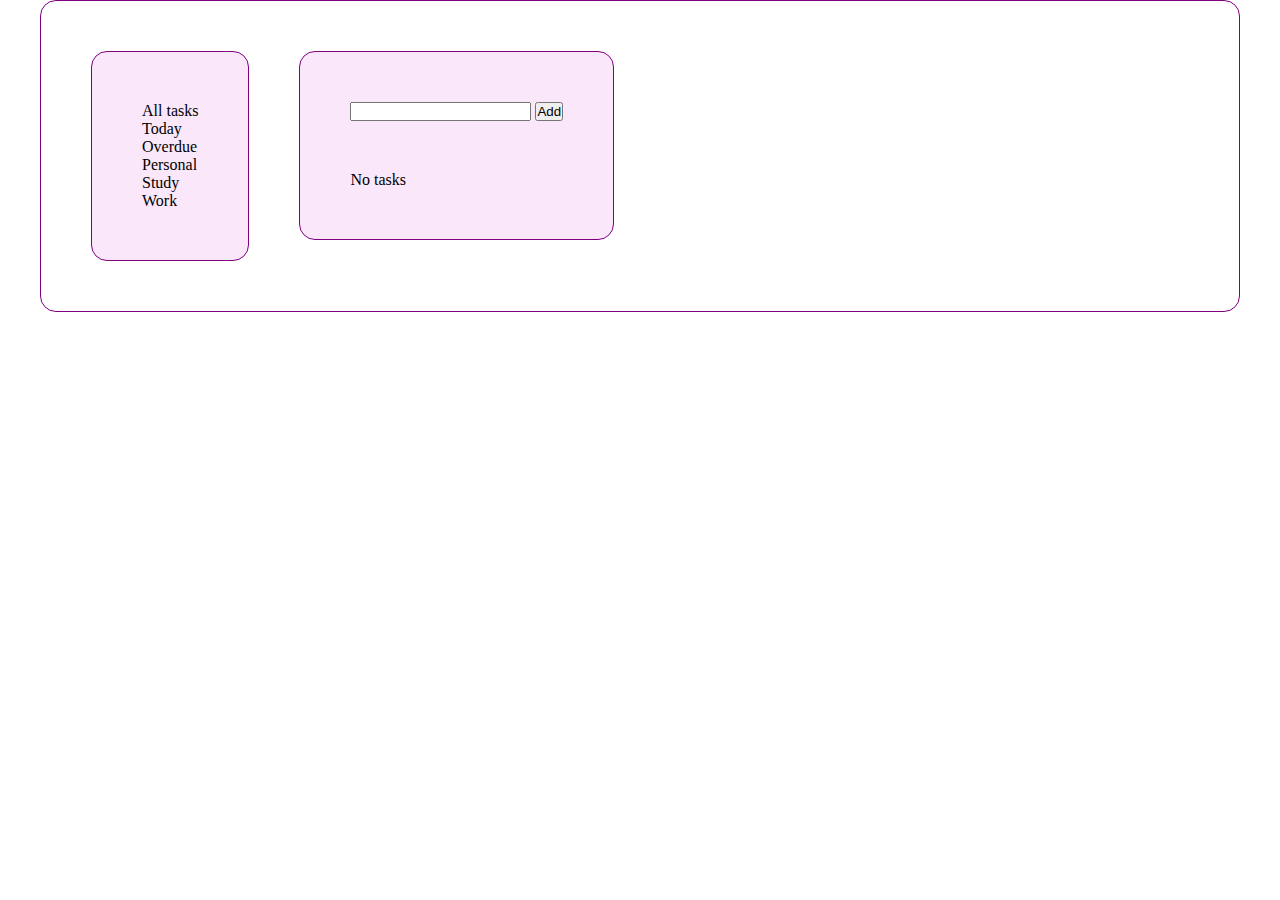
==== index.html @ e9718b87 "feat : add basic layout, styles, add-task function" ====
<!DOCTYPE html>
<html lang="en">
	<head>
		<meta charset="UTF-8" />
		<meta
			name="viewport"
			content="width=device-width, initial-scale=1.0" />
		<title>TODO</title>
		<link
			rel="stylesheet"
			href="./style.css" />
	</head>
	<body>
		<h1 class="hidden">To Do List</h1>
		<div class="wrapper">
			<section class="menu">
				<div class="menu__container">
					<ul class="list">
						<li class="list__item">All tasks</li>
						<li class="list__item">Today</li>
						<li class="list__item">Overdue</li>
						<li class="list__item">Personal</li>
						<li class="list__item">Study</li>
						<li class="list__item">Work</li>
					</ul>
				</div>
			</section>
			<section class="list">
				<div class="list__container">
					<div class="input__panel">
						<label class="add-task__label"></label>
						<input
							type="text"
							id="task-input" 
                            autocomplete="off"/>
                            <button class="add-task__btn">Add</button>
					</div>
					<div class="task__list">
						<div class="start__text">No tasks</div>
					</div>
				</div>
			</section>
		</div>
        <script src="./main.js"></script>
	</body>
</html>
---- style.css ----
*{
    margin: 0;
    padding: 0;
    box-sizing: border-box;
}

.hidden {
    display: none;
}
ul {
    list-style: none;
}
.wrapper {
    max-width: 1200px;
    margin: 0 auto;
    display: flex;
    padding: 50px;
    border: 1px solid purple;
    border-radius: 1rem;
    gap: 50px;
}

.menu__container,
.list__container {
    padding: 50px;
    background: rgb(250, 231, 250);
    border: 1px solid purple;
    border-radius: 1rem;
    display: flex;
    flex-direction: column;
}

.input__panel {
    margin-bottom: 50px;
}

.task-block {
    display: flex;
    gap: 1rem;
    margin-top: 1rem;
}

.warning {
    color: red;
}
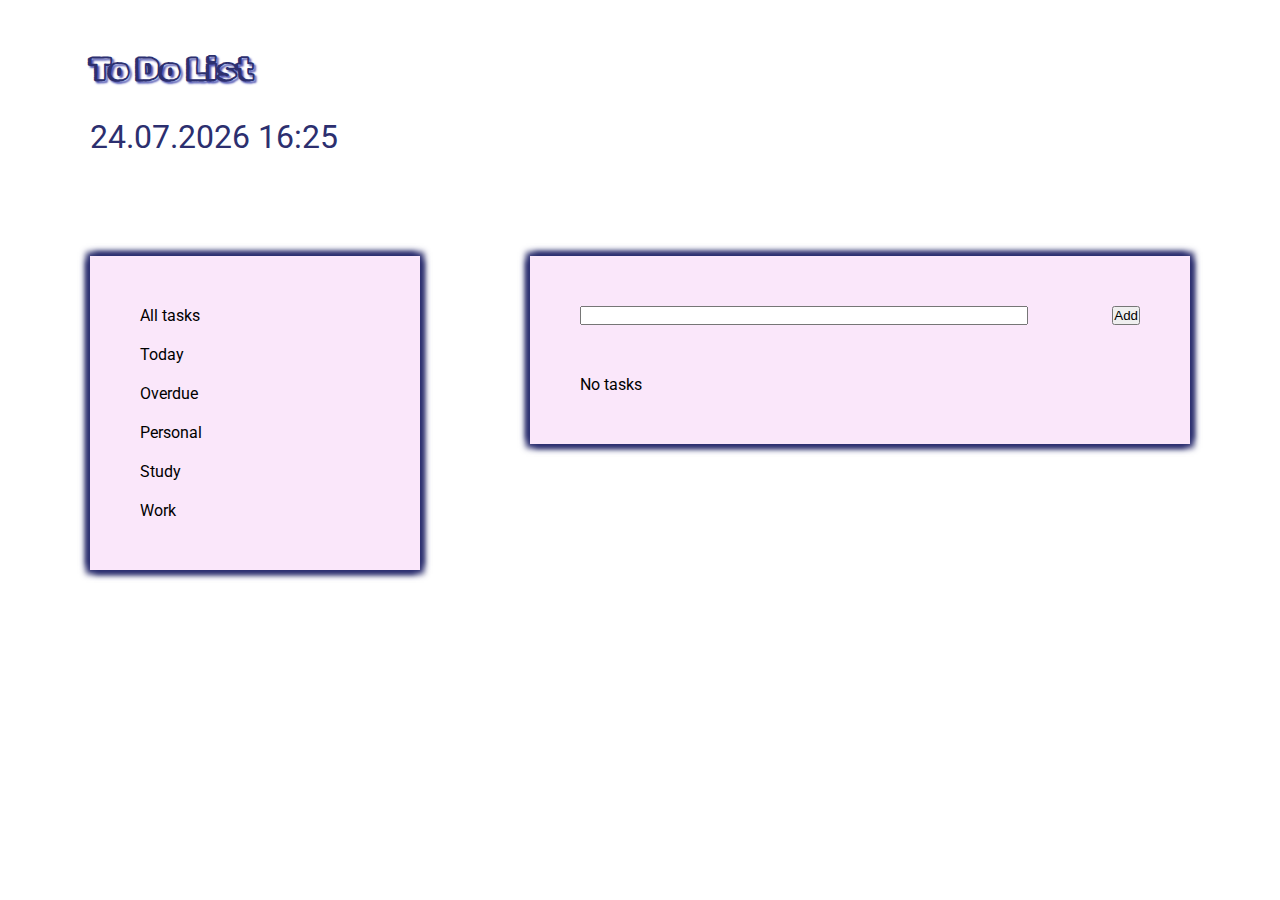
==== commit 548beb46: "feat : add some styles, showTime function" ====
--- a/index.html
+++ b/index.html
@@ -9,13 +9,28 @@
 		<link
 			rel="stylesheet"
 			href="./style.css" />
+		<link
+			rel="preconnect"
+			href="https://fonts.googleapis.com" />
+		<link
+			rel="preconnect"
+			href="https://fonts.gstatic.com"
+			crossorigin />
+		<link
+			href="https://fonts.googleapis.com/css2?family=Roboto:ital,wght@0,100;0,300;0,400;0,500;0,700;0,900;1,100;1,300;1,400;1,500;1,700;1,900&family=Rubik+Doodle+Shadow&display=swap"
+			rel="stylesheet" />
 	</head>
 	<body>
-		<h1 class="hidden">To Do List</h1>
-		<div class="wrapper">
+		<header>
+			<div class="wrapper header__container">
+				<h1 class="header__title">To Do List</h1>
+			</div>
+		</header>
+		<main>
+			<div class="wrapper main__container">
 			<section class="menu">
 				<div class="menu__container">
-					<ul class="list">
+					<ul class="menu__list">
 						<li class="list__item">All tasks</li>
 						<li class="list__item">Today</li>
 						<li class="list__item">Overdue</li>
@@ -28,12 +43,13 @@
 			<section class="list">
 				<div class="list__container">
 					<div class="input__panel">
-						<label class="add-task__label"></label>
+						
 						<input
+						class="task-input"
 							type="text"
-							id="task-input" 
-                            autocomplete="off"/>
-                            <button class="add-task__btn">Add</button>
+							id="task-input"
+							autocomplete="off" />
+						<button class="add-task__btn">Add</button>
 					</div>
 					<div class="task__list">
 						<div class="start__text">No tasks</div>
@@ -41,6 +57,8 @@
 				</div>
 			</section>
 		</div>
-        <script src="./main.js"></script>
+		</main>
+		
+		<script src="./main.js"></script>
 	</body>
 </html>
--- a/style.css
+++ b/style.css
@@ -1,45 +1,117 @@
-*{
-    margin: 0;
-    padding: 0;
-    box-sizing: border-box;
+* {
+	margin: 0;
+	padding: 0;
+	box-sizing: border-box;
+}
+
+:root {
+	--accent-color: rgb(44, 47, 111);
+}
+
+body {
+	font-family: 'Roboto', sans-serif;
 }
 
 .hidden {
-    display: none;
+	display: none;
 }
 ul {
-    list-style: none;
+	list-style: none;
 }
 .wrapper {
-    max-width: 1200px;
-    margin: 0 auto;
-    display: flex;
-    padding: 50px;
-    border: 1px solid purple;
-    border-radius: 1rem;
-    gap: 50px;
+	max-width: 1200px;
+	margin: 0 auto;
+	padding: 50px;
 }
 
+.header__container {
+	display: flex;
+	flex-direction: column;
+}
+.header__title {
+	font-family: 'Rubik Doodle Shadow', system-ui;
+	color: rgb(18, 18, 99);
+	color: var(--accent-color);
+	margin-bottom: 30px;
+    text-shadow: 2px 2px 2px rgb(74, 80, 177);;
+}
+
+.header__time {
+	font-size: 32px;
+	color: var(--accent-color);
+}
+
+.main__container {
+	display: flex;
+	justify-content: space-between;
+	gap: 20px;
+}
+.menu {
+	flex-basis: 30%;
+}
 .menu__container,
 .list__container {
-    padding: 50px;
-    background: rgb(250, 231, 250);
-    border: 1px solid purple;
-    border-radius: 1rem;
+	padding: 50px;
+	background: rgb(250, 231, 250);
+	box-shadow: 4px 4px 6px var(--accent-color),
+		-4px -4px 6px var(--accent-color),
+        4px -4px 6px var(--accent-color),
+        -4px 4px 6px var(--accent-color);
+	display: flex;
+	flex-direction: column;
+	align-items: stretch;    
+}
+
+.menu__list {
     display: flex;
     flex-direction: column;
+    gap: 20px;
+}
+.list {
+	flex-basis: 60%;
 }
 
 .input__panel {
-    margin-bottom: 50px;
+	margin-bottom: 50px;
+	display: flex;
+	gap: 30px;
+	flex-wrap: wrap;
+	justify-content: space-between;
+}
+
+.task-input {
+	flex-basis: 80%;
+}
+
+.add-task__btn {
+	cursor: pointer;
 }
 
 .task-block {
-    display: flex;
-    gap: 1rem;
-    margin-top: 1rem;
+	display: flex;
+	gap: 1rem;
+	margin-top: 1rem;
+}
+
+.task__text {
+    flex-basis: 80%;
 }
 
 .warning {
-    color: red;
-}+	color: red;
+}
+
+.completed-task {
+	text-decoration: line-through;
+}
+
+.delete-task__btn {
+	width: 28px;
+	height: 28px;
+	border: none;
+	outline: none;
+	background: transparent;
+	background-image: url('./img/garbage-bin.png');
+	cursor: pointer;
+    margin-left: auto;
+}
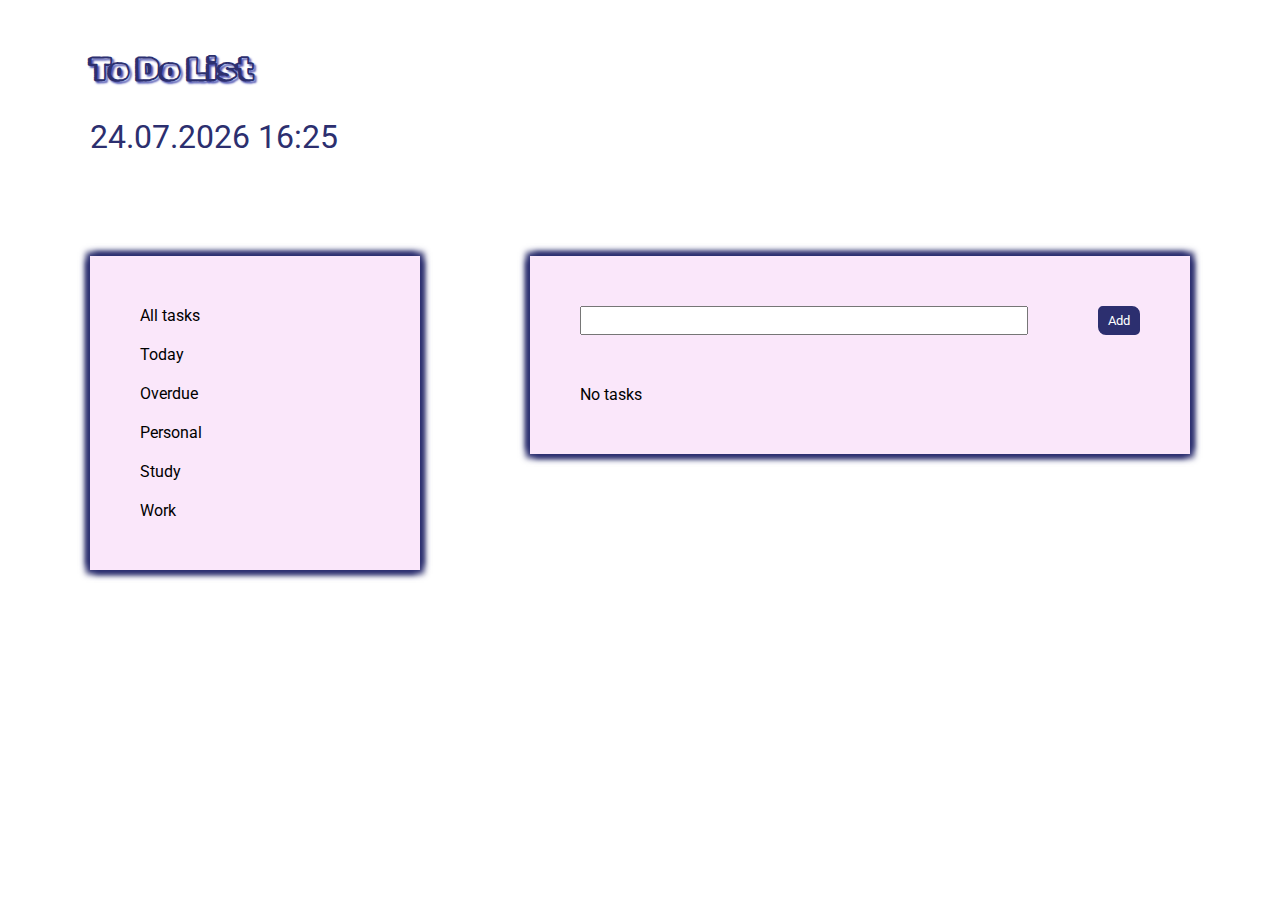
==== commit 1134da86: "feat : add modal with categories" ====
--- a/index.html
+++ b/index.html
@@ -49,7 +49,7 @@
 							type="text"
 							id="task-input"
 							autocomplete="off" />
-						<button class="add-task__btn">Add</button>
+						<button class="btn add-task__btn">Add</button>
 					</div>
 					<div class="task__list">
 						<div class="start__text">No tasks</div>
@@ -57,6 +57,35 @@
 				</div>
 			</section>
 		</div>
+
+		<div class="modal hidden">
+        <div class="modal__dialog">
+            <div class="modal__content">
+                <form action="#">
+                    <div class="modal__close" data-close>&times;</div>
+                    <h4 class="modal__title">Pick a category</h4>
+					<div class="options">
+					<label>
+						<input type="radio" name="category" id="category1" value="personal" /> 
+						<span class="bubble business"></span>
+						<div>Personal</div>
+					</label>
+					<label>
+						<input type="radio" name="category" id="category2" value="study" />
+						<span class="bubble personal"></span>
+						<div>Study</div>
+					</label>
+					<label>
+						<input type="radio" name="category" id="category2" value="work" />
+						<span class="bubble work"></span>
+						<div>Work</div>
+					</label>
+					<button class="btn category-btn">Save</button>
+				</div>
+                </form>
+            </div>
+        </div>
+    </div>
 		</main>
 		
 		<script src="./main.js"></script>
--- a/style.css
+++ b/style.css
@@ -6,17 +6,36 @@
 
 :root {
 	--accent-color: rgb(44, 47, 111);
-}
+	--bg-main: rgb(250, 231, 250);
+}
+
+/* input:not([type="radio"]):not([type="checkbox"]), button {
+	appearance: none;
+	border: none;
+	outline: none;
+	background: none;
+	cursor: initial;
+} */
 
 body {
 	font-family: 'Roboto', sans-serif;
 }
 
-.hidden {
-	display: none;
-}
+
 ul {
 	list-style: none;
+}
+
+.btn {
+	display: flex;
+	justify-content: center;
+	align-items: center;
+	padding: .3rem .5rem;
+	border-radius: .3rem .5rem;
+	border: 2px solid var(--accent-color);
+	background: var(--accent-color);
+	color: #fff;
+	font-family: 'Roboto', sans-serif;
 }
 .wrapper {
 	max-width: 1200px;
@@ -81,6 +100,7 @@
 
 .task-input {
 	flex-basis: 80%;
+	padding: .3rem 1.4rem;
 }
 
 .add-task__btn {
@@ -89,12 +109,19 @@
 
 .task-block {
 	display: flex;
+	align-items: center;
 	gap: 1rem;
 	margin-top: 1rem;
 }
 
 .task__text {
-    flex-basis: 80%;
+    /* flex-basis: 80%; */
+	background: var(--bg-main);
+	outline: none;
+	border: none;
+	display: block;
+	flex-grow: 1;
+	font-family: 'Roboto', sans-serif;
 }
 
 .warning {
@@ -115,3 +142,108 @@
 	cursor: pointer;
     margin-left: auto;
 }
+
+/* modal */
+
+.modal {
+	position: absolute;
+	top: 0;
+	left: 0;
+	width: 100vw;
+	height: 100vh;
+ background-color: rgba(0,0,0,.5);
+z-index: 5;
+}
+
+.modal__close {
+    position: absolute;
+    top: 16px;
+    right: 16px;
+    font-size: 36px;
+    color: #000;
+    opacity: .8;
+    font-weight: 700;
+    border: none;
+    background-color: transparent;
+    cursor: pointer
+}
+
+.modal__dialog {
+	/* width: 70vh; */
+	position: absolute;
+	top: 50%;
+	left: 50%;
+	transform: translate(-50%, -50%);
+	background: floralwhite;
+	border: 2px solid var(--accent-color);
+	padding: 2rem;
+	border-radius: 1rem;
+	z-index: 6;
+	opacity: 1;
+}
+
+.modal__title {
+	text-align: center;
+	margin-bottom: 1.5rem;
+	font-size: 2rem;
+	color: var(--accent-color);
+}
+.options {
+	
+	display: grid;
+	grid-template-columns: repeat(3, 30%);
+	grid-gap: 1rem;
+}
+
+.options label {
+	display: flex;
+	flex-direction: column;
+	align-items: center;
+	gap: .3rem;
+	background: #e99393;
+	padding: 1.7rem;
+	border-radius: .5rem;
+	font-weight: 600;
+	cursor: pointer;
+}
+
+input[type = "radio"] {
+	display: none;
+}
+
+.bubble {
+	display: flex;
+	align-items: center;
+	justify-content: center;
+	width: 16px;
+	height: 16px;
+	border-radius: 50%;
+	border: 2px solid var(--accent-color);
+}
+
+.bubble::after {
+	content: '';
+	display: block;
+	opacity: 0;
+	width: 0;
+	height: 0;
+	background-color: rgb(91, 5, 30);
+	border-radius: 50%;
+	transition: .2s ease-in-out;
+}
+
+input:checked ~ .bubble::after {
+	width: 8px;
+	height: 8px;
+	opacity: 1;
+}
+
+.category-btn {
+	grid-column: 2/3;
+	margin-top: 1.5rem;
+	font-size: 28px;
+}
+
+.hidden {
+	display: none;
+}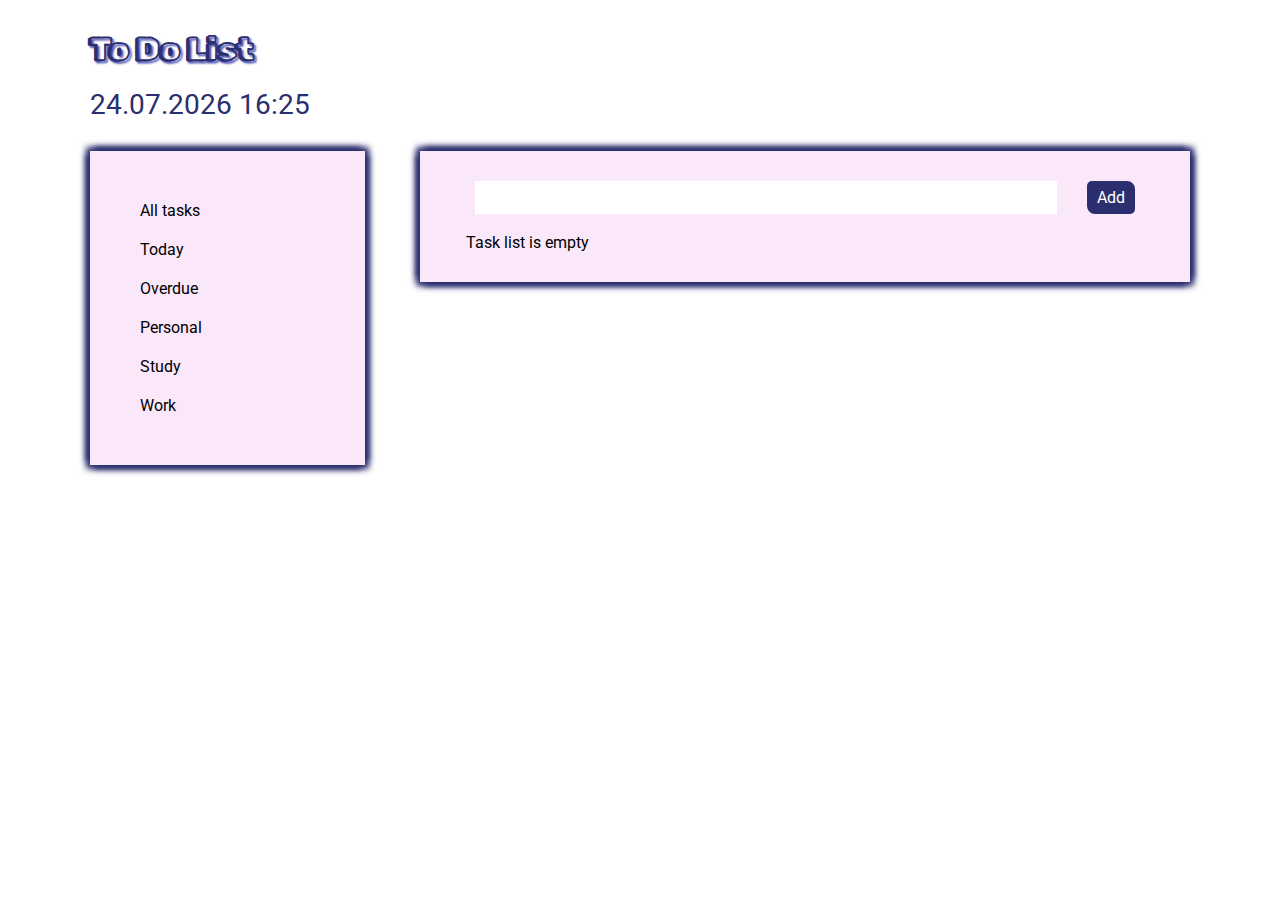
==== commit 6ac0ffec: "feat : try to handle category" ====
--- a/index.html
+++ b/index.html
@@ -52,7 +52,7 @@
 						<button class="btn add-task__btn">Add</button>
 					</div>
 					<div class="task__list">
-						<div class="start__text">No tasks</div>
+						<div class="start__text">Task list is empty</div>
 					</div>
 				</div>
 			</section>
@@ -67,20 +67,20 @@
 					<div class="options">
 					<label>
 						<input type="radio" name="category" id="category1" value="personal" /> 
-						<span class="bubble business"></span>
+						<span class="bubble" data-category="personal"></span>
 						<div>Personal</div>
 					</label>
 					<label>
 						<input type="radio" name="category" id="category2" value="study" />
-						<span class="bubble personal"></span>
+						<span class="bubble" data-category="study"></span>
 						<div>Study</div>
 					</label>
 					<label>
 						<input type="radio" name="category" id="category2" value="work" />
-						<span class="bubble work"></span>
+						<span class="bubble" data-category="work"></span>
 						<div>Work</div>
 					</label>
-					<button class="btn category-btn">Save</button>
+					<button type="submit" class="btn category-btn">Save</button>
 				</div>
                 </form>
             </div>
--- a/style.css
+++ b/style.css
@@ -19,6 +19,7 @@
 
 body {
 	font-family: 'Roboto', sans-serif;
+	height: 100vh;
 }
 
 
@@ -36,11 +37,18 @@
 	background: var(--accent-color);
 	color: #fff;
 	font-family: 'Roboto', sans-serif;
+	font-size: 16px;
+	transition: .2s ease-in-out;
+	cursor: pointer;
+}
+
+.btn:hover {
+	filter: brightness(150%);
 }
 .wrapper {
 	max-width: 1200px;
 	margin: 0 auto;
-	padding: 50px;
+	padding: 30px 50px 0;
 }
 
 .header__container {
@@ -51,12 +59,12 @@
 	font-family: 'Rubik Doodle Shadow', system-ui;
 	color: rgb(18, 18, 99);
 	color: var(--accent-color);
-	margin-bottom: 30px;
+	margin-bottom: 20px;
     text-shadow: 2px 2px 2px rgb(74, 80, 177);;
 }
 
 .header__time {
-	font-size: 32px;
+	font-size: 28px;
 	color: var(--accent-color);
 }
 
@@ -66,7 +74,7 @@
 	gap: 20px;
 }
 .menu {
-	flex-basis: 30%;
+	flex-basis: 25%;
 }
 .menu__container,
 .list__container {
@@ -81,17 +89,24 @@
 	align-items: stretch;    
 }
 
+.list__container {
+	flex-grow: 1;
+	padding: 30px;
+}
+
 .menu__list {
     display: flex;
     flex-direction: column;
     gap: 20px;
+	
 }
 .list {
-	flex-basis: 60%;
+	flex-basis: 70%;
 }
 
 .input__panel {
-	margin-bottom: 50px;
+	margin-bottom: 1.2rem;
+	padding: 0 25px;
 	display: flex;
 	gap: 30px;
 	flex-wrap: wrap;
@@ -99,19 +114,29 @@
 }
 
 .task-input {
-	flex-basis: 80%;
+	flex-grow: 1;
 	padding: .3rem 1.4rem;
+	border: none;
 }
 
 .add-task__btn {
 	cursor: pointer;
 }
 
+.task__list {
+	padding: 0 1rem;
+	max-height: 40vh;
+	overflow-y: auto;
+	display: flex;
+	flex-direction: column;
+	gap: 1rem;
+}
+
 .task-block {
 	display: flex;
 	align-items: center;
 	gap: 1rem;
-	margin-top: 1rem;
+	
 }
 
 .task__text {
@@ -122,6 +147,11 @@
 	display: block;
 	flex-grow: 1;
 	font-family: 'Roboto', sans-serif;
+	flex: 1 1 0%;
+}
+
+input[type="checkbox"] {
+	cursor: pointer;
 }
 
 .warning {
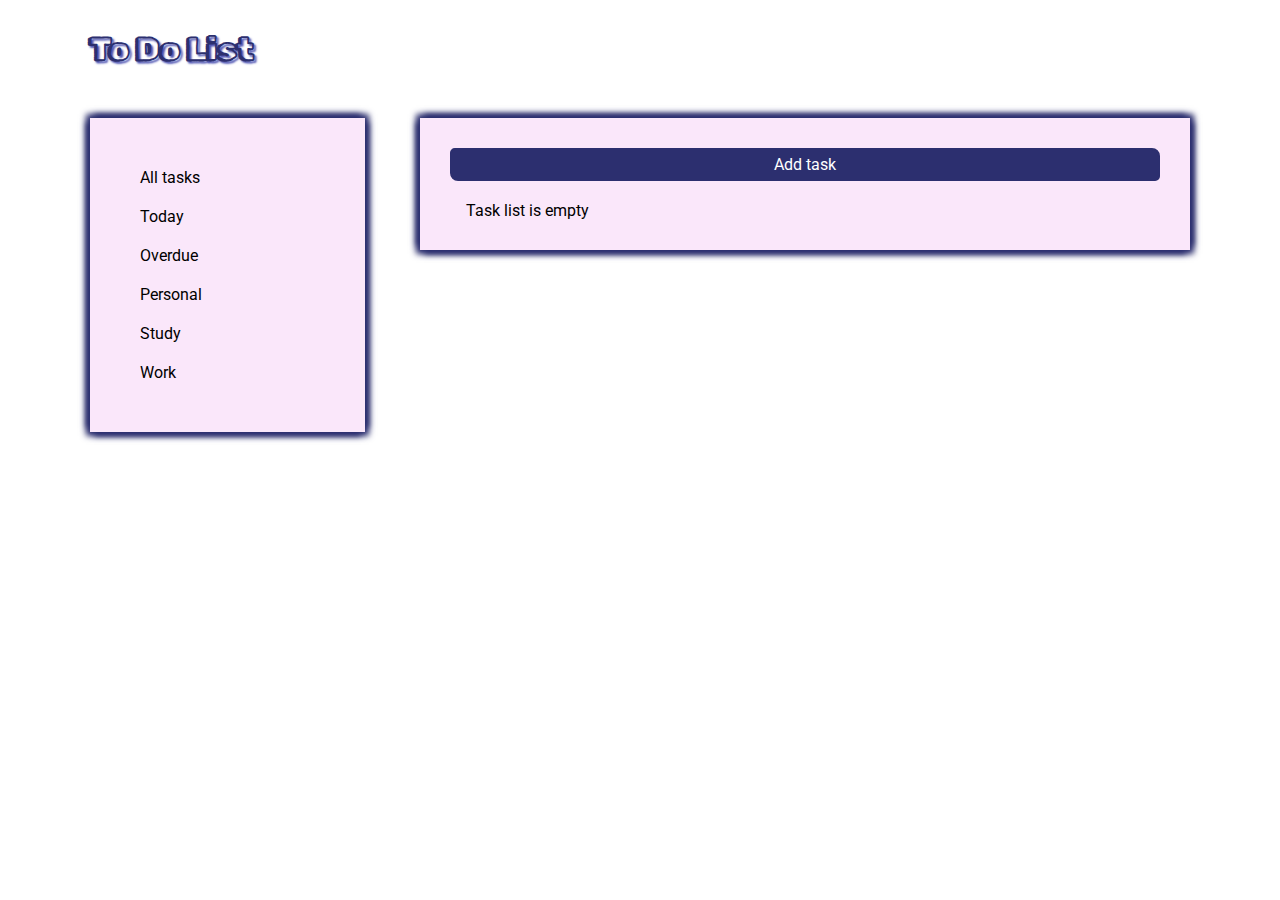
==== commit 2c2ba625: "fix : fix tasks array in a new js file" ====
--- a/index.html
+++ b/index.html
@@ -42,15 +42,8 @@
 			</section>
 			<section class="list">
 				<div class="list__container">
-					<div class="input__panel">
-						
-						<input
-						class="task-input"
-							type="text"
-							id="task-input"
-							autocomplete="off" />
-						<button class="btn add-task__btn">Add</button>
-					</div>
+					<button class="btn handle-form__btn">Add task</button>
+					
 					<div class="task__list">
 						<div class="start__text">Task list is empty</div>
 					</div>
@@ -61,8 +54,19 @@
 		<div class="modal hidden">
         <div class="modal__dialog">
             <div class="modal__content">
-                <form action="#">
+                <form action="#" id="new-todo-form">
+					
                     <div class="modal__close" data-close>&times;</div>
+					<div class="input__panel">
+						
+						<input
+						class="task-input"
+							type="text"
+							id="task-input"
+							name="content"
+							autocomplete="off" />
+						<!-- <button class="btn add-task__btn">Add</button> -->
+					</div>
                     <h4 class="modal__title">Pick a category</h4>
 					<div class="options">
 					<label>
@@ -80,7 +84,7 @@
 						<span class="bubble" data-category="work"></span>
 						<div>Work</div>
 					</label>
-					<button type="submit" class="btn category-btn">Save</button>
+					<input type="submit" class="btn category-btn" value="Save"></input>
 				</div>
                 </form>
             </div>
@@ -88,6 +92,7 @@
     </div>
 		</main>
 		
-		<script src="./main.js"></script>
+		<!-- <script src="./main.js"></script> -->
+		<script src="./app.js"></script>
 	</body>
 </html>
--- a/style.css
+++ b/style.css
@@ -94,6 +94,10 @@
 	padding: 30px;
 }
 
+.handle-form__btn {
+	margin-bottom: 20px;
+}
+
 .menu__list {
     display: flex;
     flex-direction: column;
@@ -116,7 +120,8 @@
 .task-input {
 	flex-grow: 1;
 	padding: .3rem 1.4rem;
-	border: none;
+	border: 1px solid var(--accent-color);
+
 }
 
 .add-task__btn {
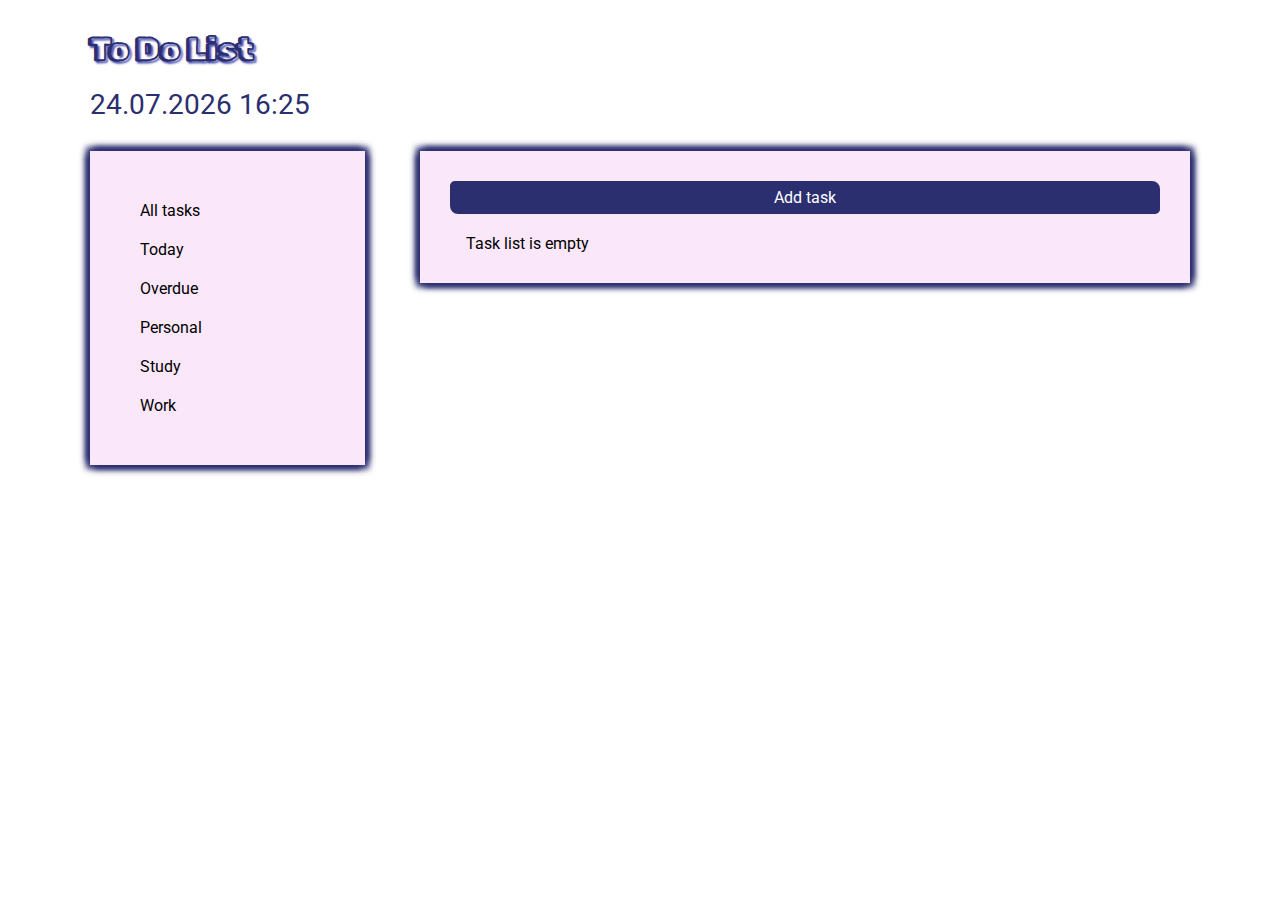
==== commit 8055f6ce: "feat : add filters for categories" ====
--- a/index.html
+++ b/index.html
@@ -34,9 +34,9 @@
 						<li class="list__item">All tasks</li>
 						<li class="list__item">Today</li>
 						<li class="list__item">Overdue</li>
-						<li class="list__item">Personal</li>
-						<li class="list__item">Study</li>
-						<li class="list__item">Work</li>
+						<li class="list__item" id="personal">Personal</li>
+						<li class="list__item" id="study">Study</li>
+						<li class="list__item" id="work">Work</li>
 					</ul>
 				</div>
 			</section>
--- a/style.css
+++ b/style.css
@@ -7,6 +7,7 @@
 :root {
 	--accent-color: rgb(44, 47, 111);
 	--bg-main: rgb(250, 231, 250);
+	--warning-color: rgb(236, 5, 5);
 }
 
 /* input:not([type="radio"]):not([type="checkbox"]), button {
@@ -104,6 +105,10 @@
     gap: 20px;
 	
 }
+
+.list__item {
+	cursor: pointer;
+}
 .list {
 	flex-basis: 70%;
 }
@@ -121,7 +126,11 @@
 	flex-grow: 1;
 	padding: .3rem 1.4rem;
 	border: 1px solid var(--accent-color);
-
+}
+
+.task-input::placeholder {
+	color: red;
+	font-weight: 600;
 }
 
 .add-task__btn {
@@ -141,6 +150,7 @@
 	display: flex;
 	align-items: center;
 	gap: 1rem;
+	flex: 1 1 0%;
 	
 }
 
@@ -152,16 +162,23 @@
 	display: block;
 	flex-grow: 1;
 	font-family: 'Roboto', sans-serif;
-	flex: 1 1 0%;
+	
+}
+
+.task__text:not(:read-only) {
+	color: var(--accent-color);
+}
+
+
+.task-input__warning {
+	border: 1px solid var(--warning-color);
 }
 
 input[type="checkbox"] {
 	cursor: pointer;
 }
 
-.warning {
-	color: red;
-}
+
 
 .completed-task {
 	text-decoration: line-through;
@@ -220,7 +237,7 @@
 .modal__title {
 	text-align: center;
 	margin-bottom: 1.5rem;
-	font-size: 2rem;
+	font-size: 1.4rem;
 	color: var(--accent-color);
 }
 .options {
@@ -281,4 +298,8 @@
 
 .hidden {
 	display: none;
+}
+
+.warning {
+	color: var(--warning-color);
 }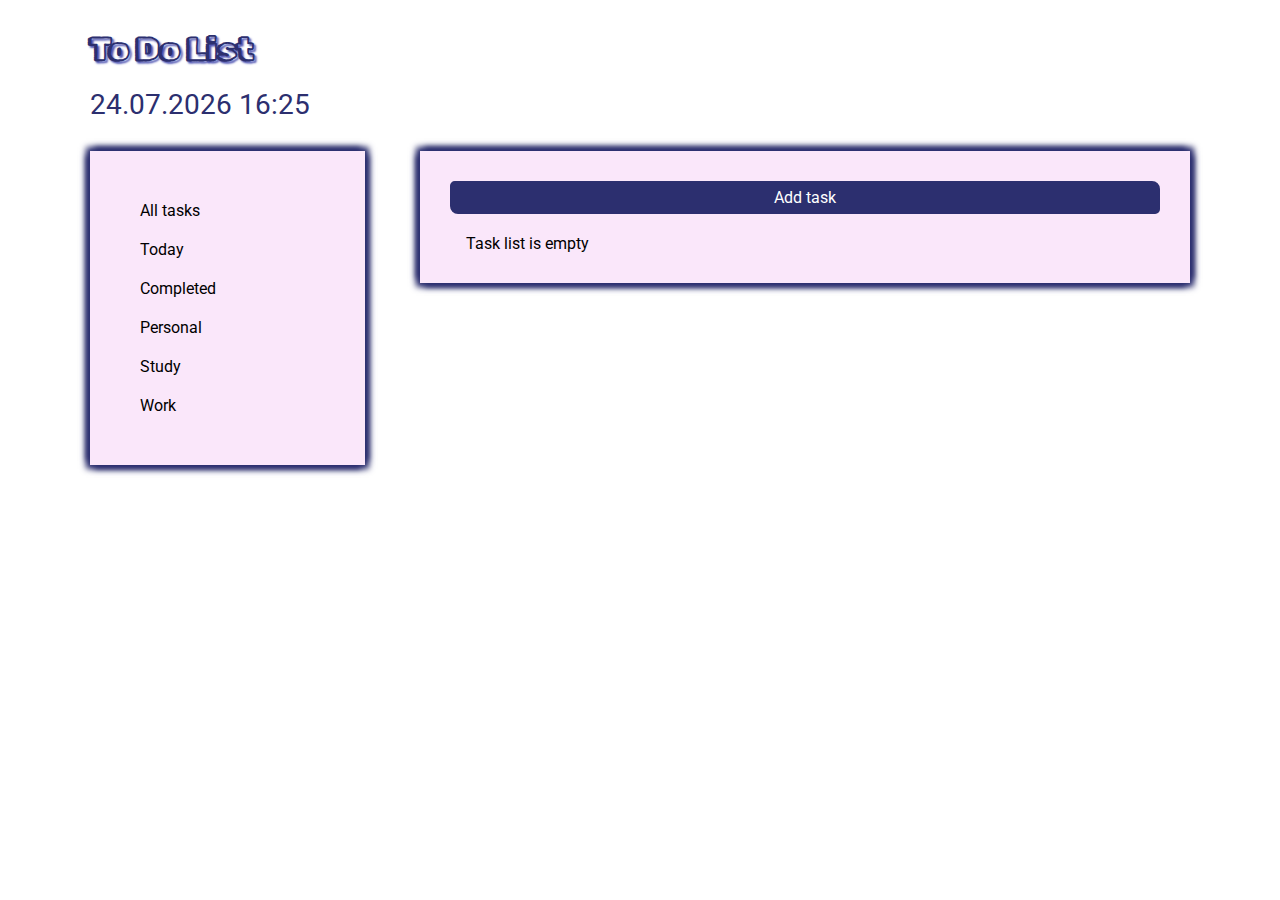
==== commit 258a9c7e: "feat : add filter to completed tasks, render filtered tasks" ====
--- a/index.html
+++ b/index.html
@@ -33,7 +33,7 @@
 					<ul class="menu__list">
 						<li class="list__item">All tasks</li>
 						<li class="list__item">Today</li>
-						<li class="list__item">Overdue</li>
+						<li class="list__item" id="completed">Completed</li>
 						<li class="list__item" id="personal">Personal</li>
 						<li class="list__item" id="study">Study</li>
 						<li class="list__item" id="work">Work</li>
@@ -44,9 +44,9 @@
 				<div class="list__container">
 					<button class="btn handle-form__btn">Add task</button>
 					
-					<div class="task__list">
+					<ul class="task__list">
 						<div class="start__text">Task list is empty</div>
-					</div>
+					</ul>
 				</div>
 			</section>
 		</div>
--- a/style.css
+++ b/style.css
@@ -111,6 +111,10 @@
 }
 .list {
 	flex-basis: 70%;
+}
+
+.task__date{
+	font-size: 16px;
 }
 
 .input__panel {
